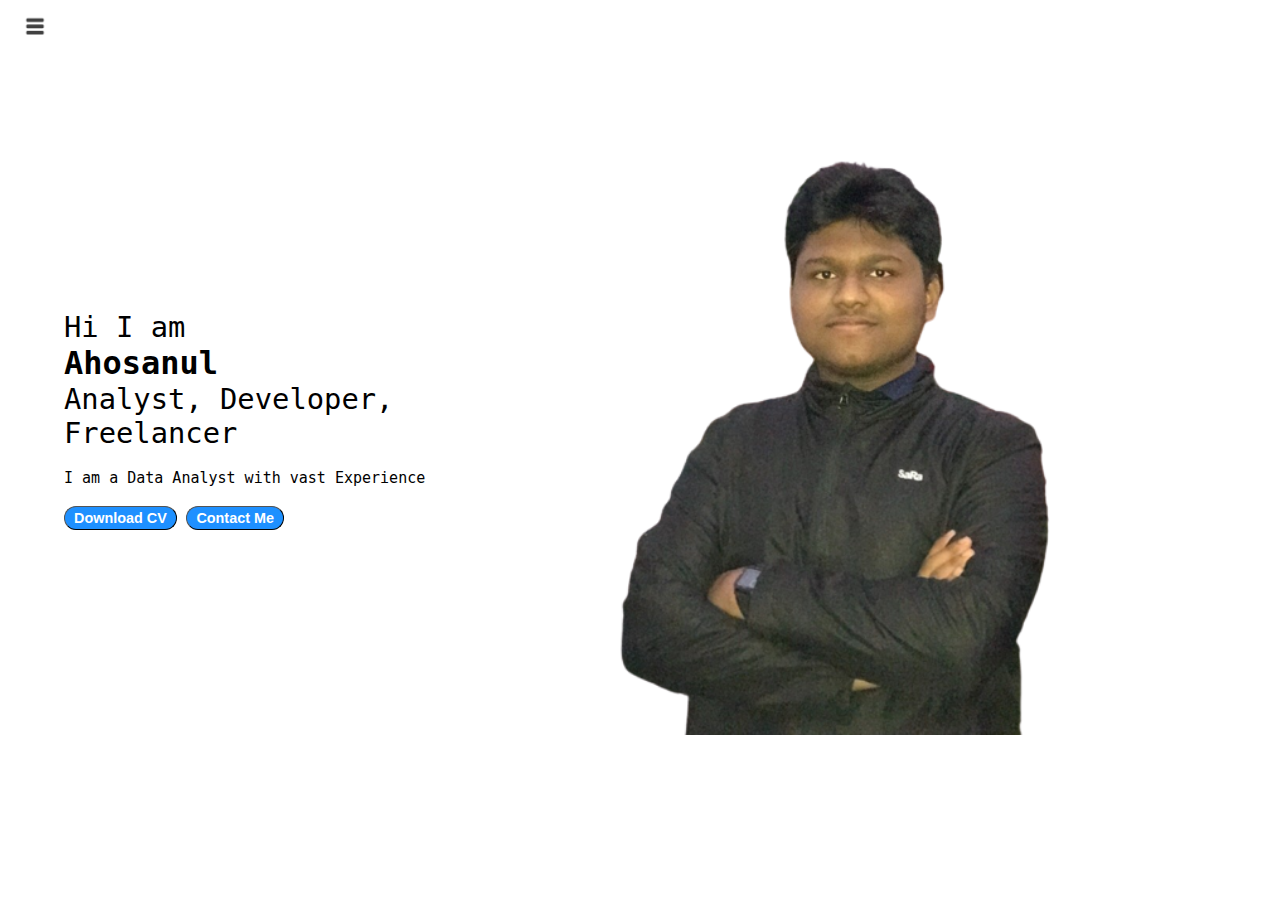
==== index.html @ 4df704e3 "Add files via upload" ====
<!DOCTYPE html>
<html lang="en">
<head>
    <meta charset="UTF-8">
    <meta http-equiv="X-UA-Compatible" content="IE=edge">
    <meta name="viewport" content="width=device-width, initial-scale=1.0">
    <title>Ahosanul Haque Milon</title>
    <link rel="stylesheet" href="styles.css">
</head>

<body>
    <div class="container">
        <div class="sidebar sidebarGo">
            <nav>
                <ul>
                    <li><a href="/">Home</a></li>
                    <li><a href="/intro.html">My Intro</a></li>
                    <li><a href="/services.html">Services</a></li>
                    <li><a href="/blog.html">Blog</a></li>
                    <li><a href="/contact.html">Contact</a></li>
                </ul>
            </nav>
        </div>
        <div class="main">
            <div class="hamburger">
                <img src="ham.png" alt="" class="ham" width="30px">
                <img src="cross.png" alt="" class="cross" width="17px">
            </div>
            <div class="infoContainer">
                <div class="devinfo">
                    <div class="hello">Hi I am</div>
                    <div class="name">Ahosanul</div>
                    <div class="about">Analyst, Developer, Freelancer</div>
                    <div class="moreabout">I am a Data Analyst with vast Experience</div>
                    <div class="buttons">
                        <a href="resume.pdf" target="_blank">
                        <button class="btn">Download CV</button></a>
                        <a href="contact.html"><button class="btn">Contact Me</button></a>
                    </div>
                </div> 
                <div class="devpic"><img src="dev1.png" alt="Ahosanul Haque Milon"></div>
            </div>
        </div>
    </div>
    <script src="index.js"></script>
</body>

</html>
---- styles.css ----
@import url('https://fonts.googleapis.com/css2?family=IBM+Plex+Serif&display=swap');
@import url('https://fonts.googleapis.com/css2?family=IBM+Plex+Serif&display=swap');


*{
    margin: 0;
    padding: 0;
}
.sidebar{
    background-color:rgb(150, 148, 205);
    width: 190px;
    height: 100vh;
    font-family: 'IBM Plex Serif', serif;
    transition: transform 0.3s ease-in;
    position: absolute;
    
}
.sidebar nav{
    padding: 10px;
    margin: 15px;
}
.sidebar nav li{
    list-style: none;
    font-size: 20px;
    padding: 20px 0;
}

.sidebar nav li a{
    text-decoration: none;
    color: black;
}

.sidebarGo{
    
    transform: translate(-443px, 0px);
    position: absolute;
}

.main{
    /* background-color: rgb(129, 182, 118); */
    width: 90vw;
}
.container{
    display:flex;
}
.infoContainer{
    /* background-color: blue; */
    height: 70vh;
    width: 80vw;
    margin: 105px auto;
    display: flex;
    justify-content: space-around;
}
.devpic img{
    height: 70vh;
}
.devinfo{
    display: flex;
    justify-content: center;
    flex-direction: column;
    font-family: 'Source Code Pro', monospace;
}
.hello{
font-size: 1.8rem;
}
.name{
font-size: 2rem;
font-weight: bold;
}
.about{
font-size: 1.8rem;
}
.moreabout{
margin-top: 19px;
font-size: 15px;
}

.btn{
padding: 3px 9px;
border-width: 1px;
border-radius: 13px;
color: white;
background-color: dodgerblue;
font-weight: bold;
font-size: .9rem;
margin-top: 19px;
cursor: pointer;
}

.btn-sm{
    font-size: .9rem;
    padding:10px 20px ;
    margin: 2rem 0rem 0rem 23rem;
    border-radius: 2rem;
}

.btn:hover{
background-color: white;
color: dodgerblue;
}
.contactform{
font-family: 'Source Code Pro', monospace;
padding-top: 10px;
/* padding: 20px 6px; */
}

.contactform h1{
/* text-align: center; */

margin-bottom: 2rem;
margin-left: 22rem;
}

.contactform form div{
    padding: 3px 3rem ;
    display: flex;
    flex-direction: column;
    margin-top:  .5rem; 
    margin-left: 20rem;
}

.contactform form div input{
    width: 40rem;
    border-radius: .5rem;
    margin: 1px 0 0 0;
    padding: 3px;
}
#emailHelp{
    font-size: 10px;
    color: blue; 
    margin-left: 0rem;
    margin: 0rem;
} 
#form-check{
    flex-direction: row;
}
#form-check input{
     width: 15px;
     margin: 2px;
}
h1{
    /* margin: 100px 10px; */
    margin-top: 100px;
    margin-left: 600px;
    /* margin-left: 10px; */
}
.intro h2{
    margin-top: 40px;
    margin-left: 600px;
}
.intro p{
    margin: 23px 400px;
    font-size: large;

}
.skillContainer{
    margin-top: 30px;
    margin-left: 400px;
    font-weight: bold;
}
.skillItem{
    display: flex;
    align-items: center;
    padding: 6px 10px;
}
.c{
    width: 200px;
    height: 5px;
    background-color: rgb(0, 255, 85);
    margin: 0 110px;
}
.python{
    width: 200px;
    height: 5px;
    background-color: rgb(21, 255, 0);
    margin: 4px;
    margin: 0 107px;
}
.sql{
    width: 200px;
    height: 5px;
    background-color: rgb(0, 255, 64);
    margin: 4px;
    margin: 0 100px;
}
.excel{
    width: 200px;
    height: 5px;
    background-color: rgb(13, 255, 0);
    margin: 4px;
    margin: 0 47px;
}
.pbi{
    width: 200px;
    height: 5px;
    background-color: rgb(51, 255, 0);
    margin: 0 25px;
}
.gds{
    width: 120px;
    height: 5px;
    background-color: rgb(251, 255, 31);
    margin: 0 22px;
}
.tab{
    width: 120px;
    height: 5px;
    background-color: rgb(238, 255, 0);
    margin: 0 100px;
}

@media(max-width: 1000px){
    /* .sidebar{
    transform: translate(-443px, 0px);
    position: absolute;
    } */
    .devpic{
        display: none;
    }
} 


.hamburger{
    position: absolute;
    cursor: pointer;
    top: 5px;   
    left: 10px;

}
.ham{
    margin-top: 7px;
    margin-left: 10px;
}
.cross{
    margin-left: 150px;
    margin-top: 10px;
}
.soon{
    margin-left: 15rem;
    margin-top: 4rem;
}
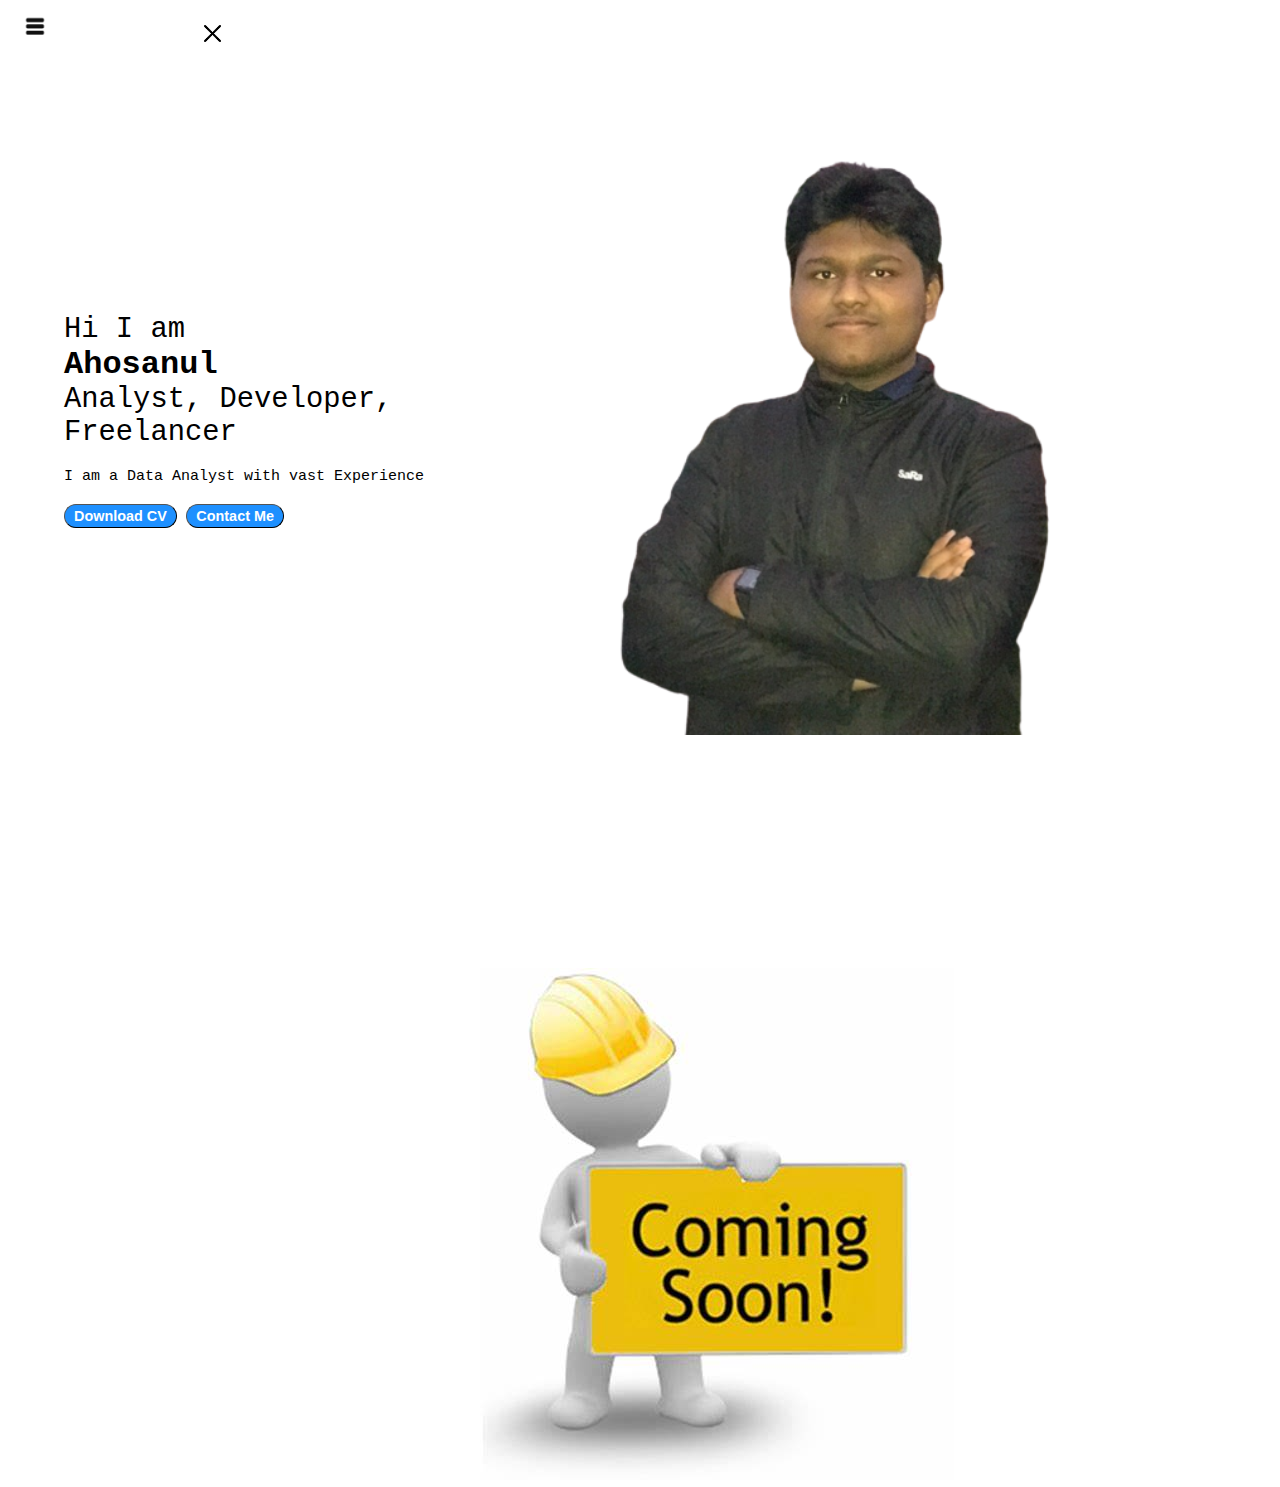
==== commit 3d99bfbb: "Update index.html" ====
--- a/index.html
+++ b/index.html
@@ -45,4 +45,56 @@
     <script src="index.js"></script>
 </body>
 
-</html>+</html>
+<!DOCTYPE html>
+<html lang="en">
+<head>
+    <meta charset="UTF-8">
+    <meta http-equiv="X-UA-Compatible" content="IE=edge">
+    <meta name="viewport" content="width=device-width, initial-scale=1.0">
+    <title>Ahosanul Haque Milon</title>
+    <link rel="stylesheet" href="styles.css">
+</head>
+
+<body>
+    <div class="container">
+        <div class="sidebar sidebarGo">
+            <nav>
+                <ul>
+                    <li><a href="/">Home</a></li>
+                    <li><a href="/intro.html">My Intro</a></li>
+                    <li><a href="/services.html">Services</a></li>
+                    <li><a href="/blog.html">Blog</a></li>
+                    <li><a href="/contact.html">Contact</a></li>
+                </ul>
+            </nav>
+        </div>
+        <div class="main">
+            <div class="soon">
+                <img src="soon.jpg" alt="Under Development" class="soon">
+            </div>
+            <div class="hamburger">
+                <img src="ham.png" alt="" class="ham" width="30px">
+                <img src="cross.png" alt="" class="cross" width="17px">
+            </div>
+            <!--
+            <div class="infoContainer">
+                <div class="devinfo">
+                    <div class="hello">Hi I am</div>
+                    <div class="name">Ahosanul</div>
+                    <div class="about">Analyst, Developer, Freelancer</div>
+                    <div class="moreabout">I am a Data Analyst with vast Experience</div>
+                    <div class="buttons">
+                        <a href="cv.txt" target="_blank">
+                        <button class="btn">Download CV</button></a>
+                        <a href="contact.txt"><button class="btn">Contact Me</button></a>
+                    </div>
+                </div> 
+                <div class="devpic"><img src="dev1.png" alt="Ahosanul Haque Milon"></div>
+            </div>
+        </div> -->
+    </div>
+    <script src="index.js"></script>
+</body>
+
+</html>
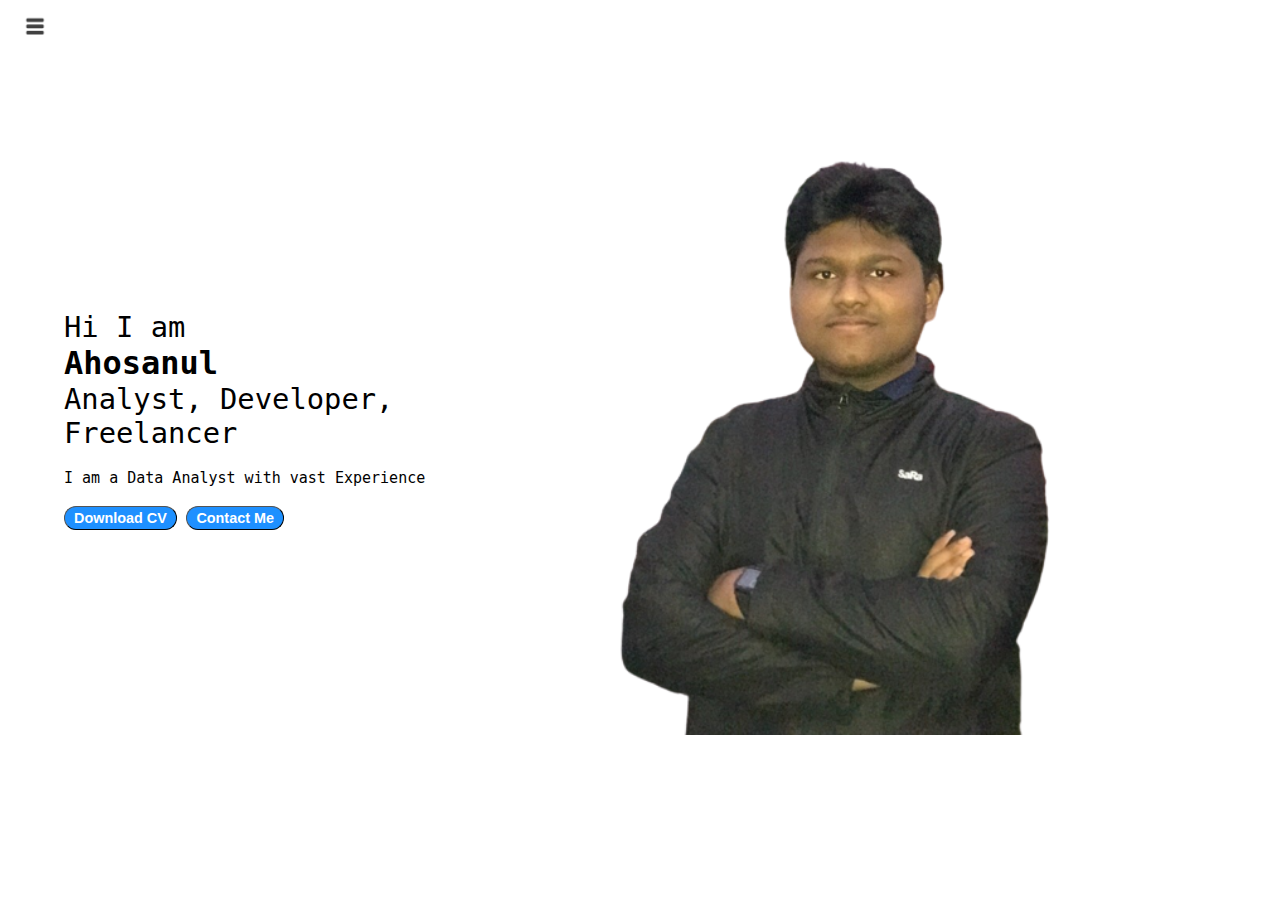
==== commit 20137c36: "Update index.html" ====
--- a/index.html
+++ b/index.html
@@ -45,56 +45,3 @@
     <script src="index.js"></script>
 </body>
 
-</html>
-<!DOCTYPE html>
-<html lang="en">
-<head>
-    <meta charset="UTF-8">
-    <meta http-equiv="X-UA-Compatible" content="IE=edge">
-    <meta name="viewport" content="width=device-width, initial-scale=1.0">
-    <title>Ahosanul Haque Milon</title>
-    <link rel="stylesheet" href="styles.css">
-</head>
-
-<body>
-    <div class="container">
-        <div class="sidebar sidebarGo">
-            <nav>
-                <ul>
-                    <li><a href="/">Home</a></li>
-                    <li><a href="/intro.html">My Intro</a></li>
-                    <li><a href="/services.html">Services</a></li>
-                    <li><a href="/blog.html">Blog</a></li>
-                    <li><a href="/contact.html">Contact</a></li>
-                </ul>
-            </nav>
-        </div>
-        <div class="main">
-            <div class="soon">
-                <img src="soon.jpg" alt="Under Development" class="soon">
-            </div>
-            <div class="hamburger">
-                <img src="ham.png" alt="" class="ham" width="30px">
-                <img src="cross.png" alt="" class="cross" width="17px">
-            </div>
-            <!--
-            <div class="infoContainer">
-                <div class="devinfo">
-                    <div class="hello">Hi I am</div>
-                    <div class="name">Ahosanul</div>
-                    <div class="about">Analyst, Developer, Freelancer</div>
-                    <div class="moreabout">I am a Data Analyst with vast Experience</div>
-                    <div class="buttons">
-                        <a href="cv.txt" target="_blank">
-                        <button class="btn">Download CV</button></a>
-                        <a href="contact.txt"><button class="btn">Contact Me</button></a>
-                    </div>
-                </div> 
-                <div class="devpic"><img src="dev1.png" alt="Ahosanul Haque Milon"></div>
-            </div>
-        </div> -->
-    </div>
-    <script src="index.js"></script>
-</body>
-
-</html>
